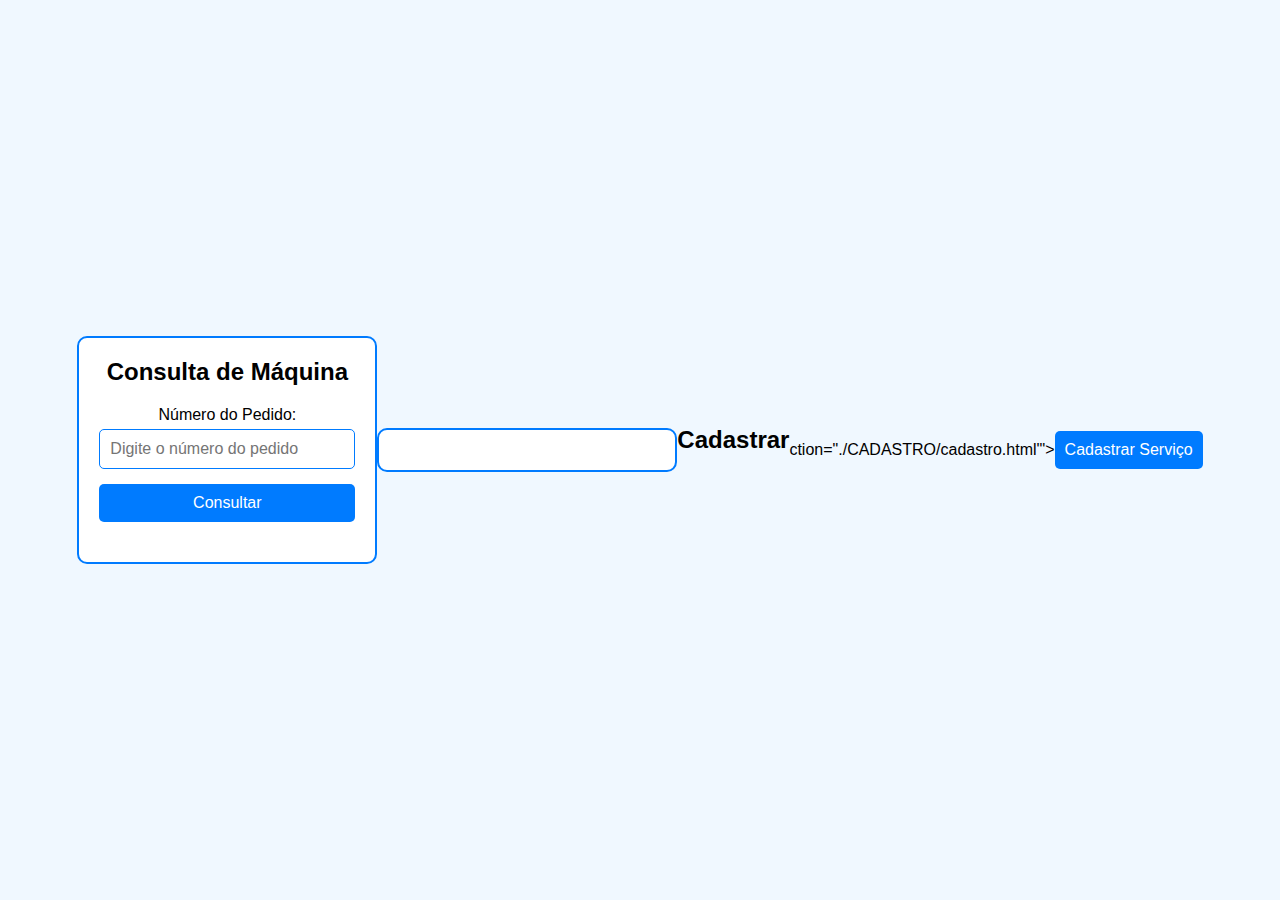
==== index.html @ bf95f51b "criando acesso a tela de cadastro" ====
<head>
    <meta charset="UTF-8">
    <meta name="viewport" content="width=device-width, initial-scale=1.0">
    <title>Consulta de Máquinas</title>
    <!-- Referência ao arquivo CSS externo -->
    <link rel="stylesheet" href="styles1.css">
</head>


<body>
    <div class="container">
        <h2>Consulta de Máquina</h2>
        <form id="consultaForm" 
              action="./acompanha/acompanhamento.html">
            <div class="input-group">
                <label for="numeroPedido">Número do Pedido:</label>
                <input type="text" id="numeroPedido" placeholder="Digite o número do pedido" required>
            </div>
            <button type="submit">Consultar</button>
        </form>
        <div id="statusOutput"></div>
    </div>
    
    <div class="container"></div>
        <h2>Cadastrar</h2>
        ction="./CADASTRO/cadastro.html'">
        <a href='./CADASTRO/cadastro.html'><button>Cadastrar Serviço</button></a>
        <div id="statusOutput"></div>
    </div>

    <script src="script.js"></script>
</body>
</html>
---- styles1.css ----
* {
    margin: 0;
    padding: 0;
    box-sizing: border-box;
}

body {
    display: flex;
    justify-content: center;
    align-items: center;
    height: 100vh;
    background-color: #f0f8ff; /* Azul claro */
    font-family: Arial, sans-serif;
}

.container {
    background-color: #ffffff;
    border: 2px solid #007BFF;
    border-radius: 10px;
    padding: 20px;
    width: 300px;
    text-align: center;
}

h2 {
    color: #000;
    margin-bottom: 20px;
}

.input-group {
    margin-bottom: 15px;
}

label {
    display: block;
    color: #000;
    margin-bottom: 5px;
}

input {
    width: 100%;
    padding: 10px;
    border: 1px solid #007BFF;
    border-radius: 5px;
    font-size: 16px;
}

button {
    width: 100%;
    padding: 10px;
    background-color: #007BFF;
    color: white;
    border: none;
    border-radius: 5px;
    font-size: 16px;
    cursor: pointer;
}

button:hover {
    background-color: #0056b3;
}

#statusOutput {
    margin-top: 20px;
    color: #007BFF;
    font-size: 16px;
}
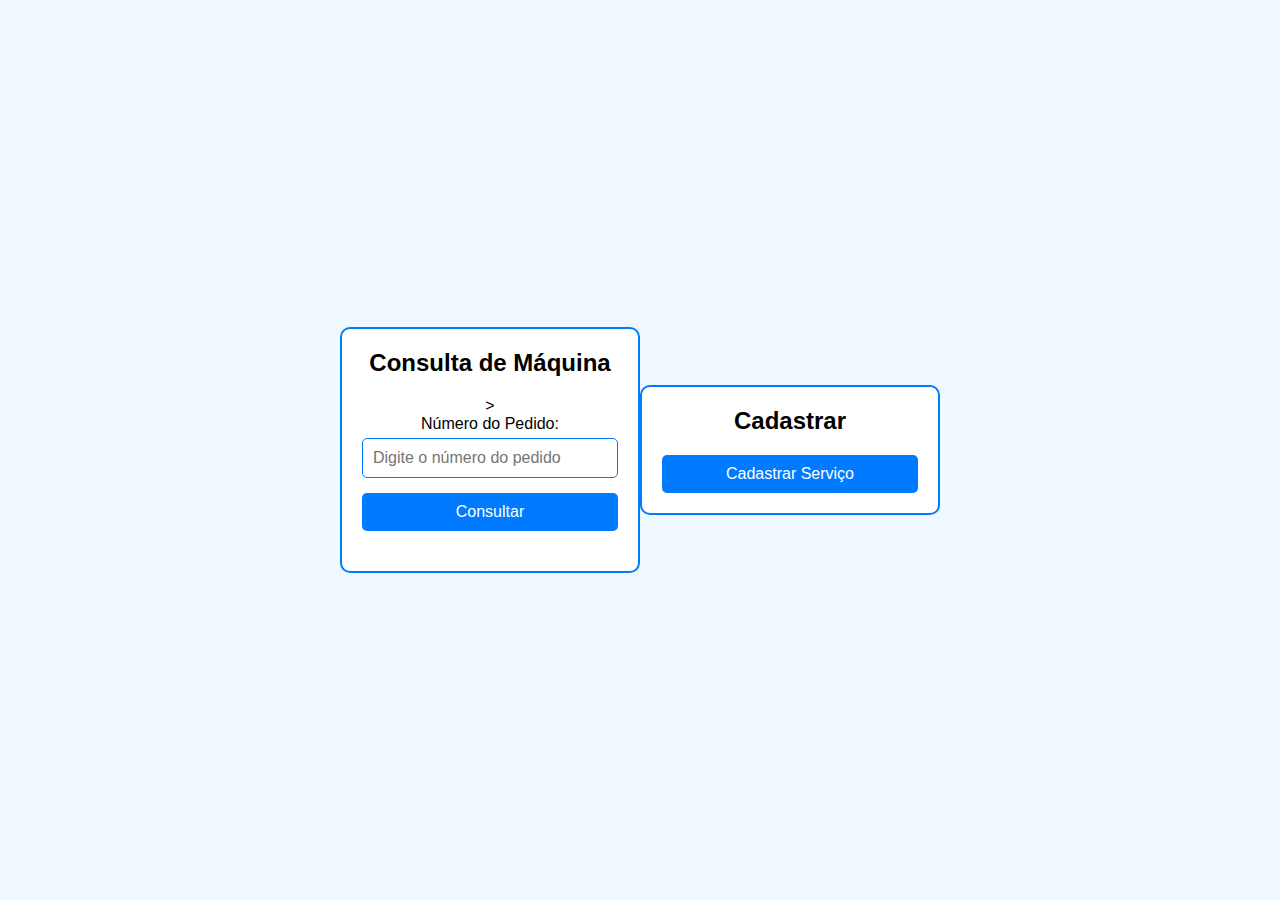
==== commit 21ae6793: "Ajuste de Tela" ====
--- a/index.html
+++ b/index.html
@@ -10,22 +10,23 @@
 <body>
     <div class="container">
         <h2>Consulta de Máquina</h2>
-        <form id="consultaForm" 
-              action="./acompanha/acompanhamento.html">
+        <form id="consultaForm">
+              >
             <div class="input-group">
                 <label for="numeroPedido">Número do Pedido:</label>
                 <input type="text" id="numeroPedido" placeholder="Digite o número do pedido" required>
             </div>
-            <button type="submit">Consultar</button>
+            
+            <a href="./acompanha/acompanhamento.html"> <button>Consultar</button></a>
         </form>
         <div id="statusOutput"></div>
     </div>
     
-    <div class="container"></div>
+    <div class="container">
         <h2>Cadastrar</h2>
-        ction="./CADASTRO/cadastro.html'">
-        <a href='./CADASTRO/cadastro.html'><button>Cadastrar Serviço</button></a>
-        <div id="statusOutput"></div>
+        <form id="consultaform"></form>
+          <a href='./CADASTRO/cadastro.html'><button>Cadastrar Serviço</button></a>
+        </form>
     </div>
 
     <script src="script.js"></script>
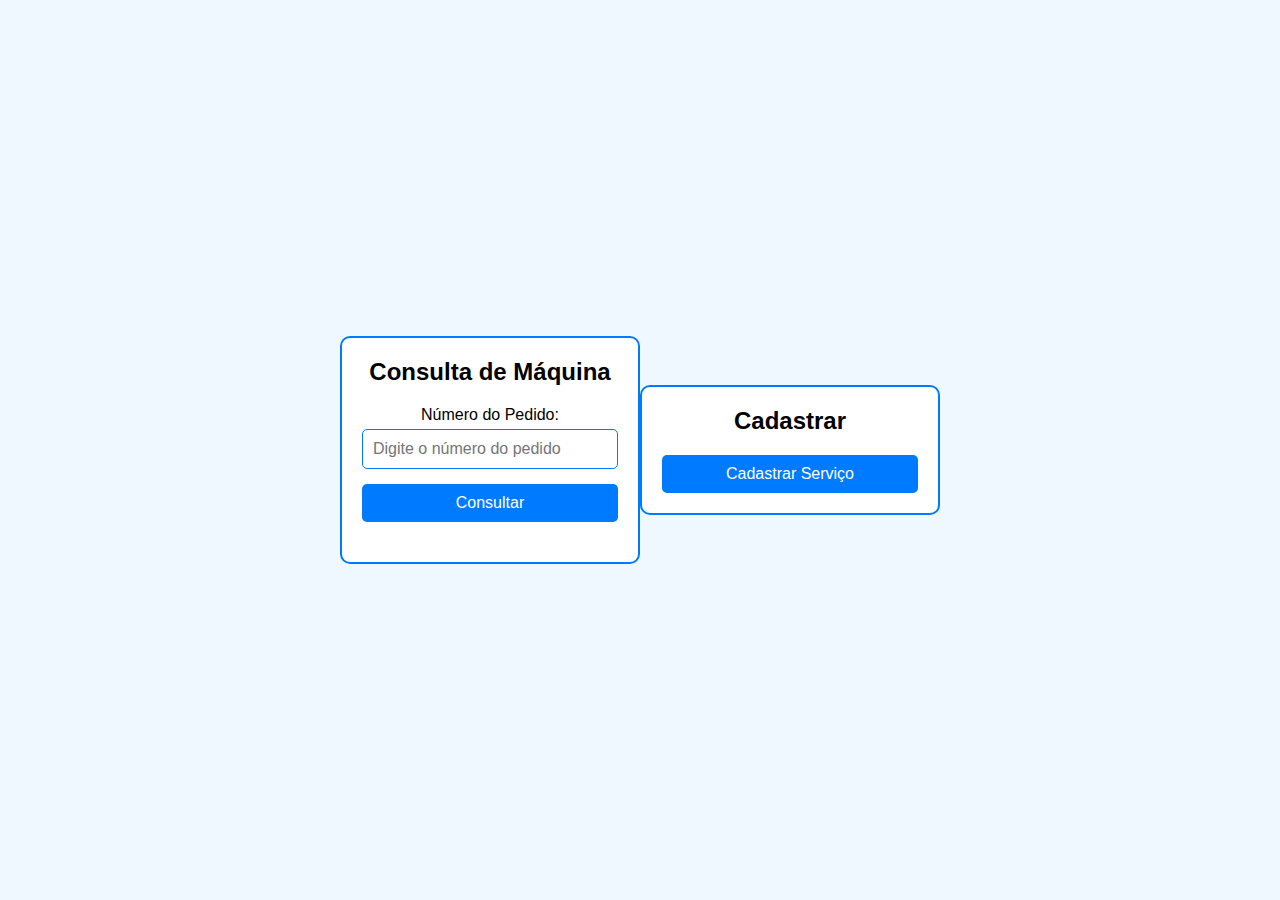
==== commit 6f364a4b: "acerto de tela" ====
--- a/index.html
+++ b/index.html
@@ -11,13 +11,13 @@
     <div class="container">
         <h2>Consulta de Máquina</h2>
         <form id="consultaForm">
-              >
+              
             <div class="input-group">
                 <label for="numeroPedido">Número do Pedido:</label>
                 <input type="text" id="numeroPedido" placeholder="Digite o número do pedido" required>
             </div>
-            
-            <a href="./acompanha/acompanhamento.html"> <button>Consultar</button></a>
+
+            <a href="./acompanha/acompanhamento.html"><button>Consultar</button></a>
         </form>
         <div id="statusOutput"></div>
     </div>
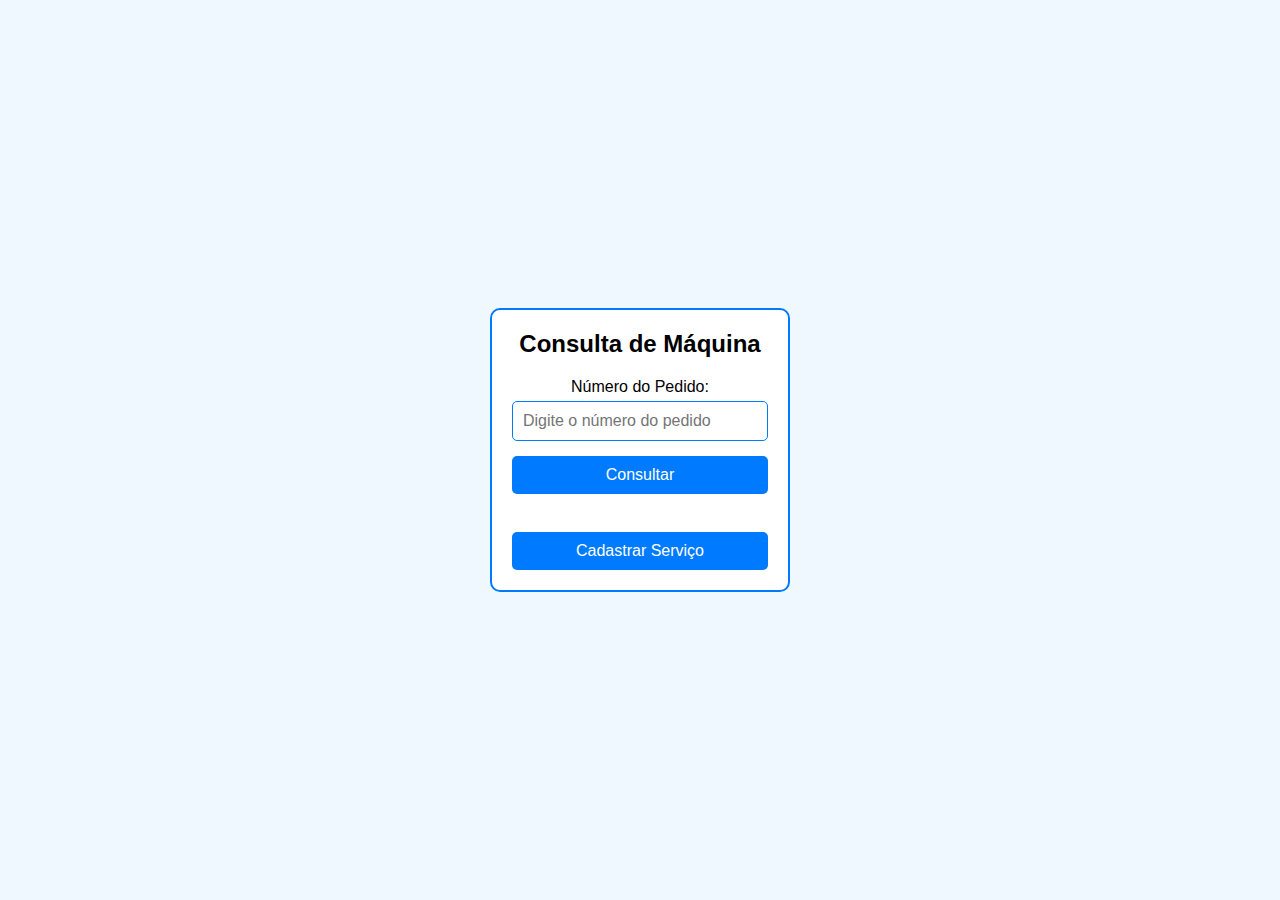
==== commit b9cb5c65: "acertos FInais" ====
--- a/index.html
+++ b/index.html
@@ -16,20 +16,15 @@
                 <label for="numeroPedido">Número do Pedido:</label>
                 <input type="text" id="numeroPedido" placeholder="Digite o número do pedido" required>
             </div>
-
-            <a href="./acompanha/acompanhamento.html"><button>Consultar</button></a>
+            <button onclick="CONSULTASERVICO()">Consultar</button>
         </form>
         <div id="statusOutput"></div>
+        <br/> 
+        <a href='./CADASTRO/cadastro.html'><button>Cadastrar Serviço</button></a>
     </div>
-    
-    <div class="container">
-        <h2>Cadastrar</h2>
-        <form id="consultaform"></form>
-          <a href='./CADASTRO/cadastro.html'><button>Cadastrar Serviço</button></a>
-        </form>
-    </div>
+  
 
-    <script src="script.js"></script>
+ <script src="./JS/script.js"></script>
 </body>
 </html>
 
